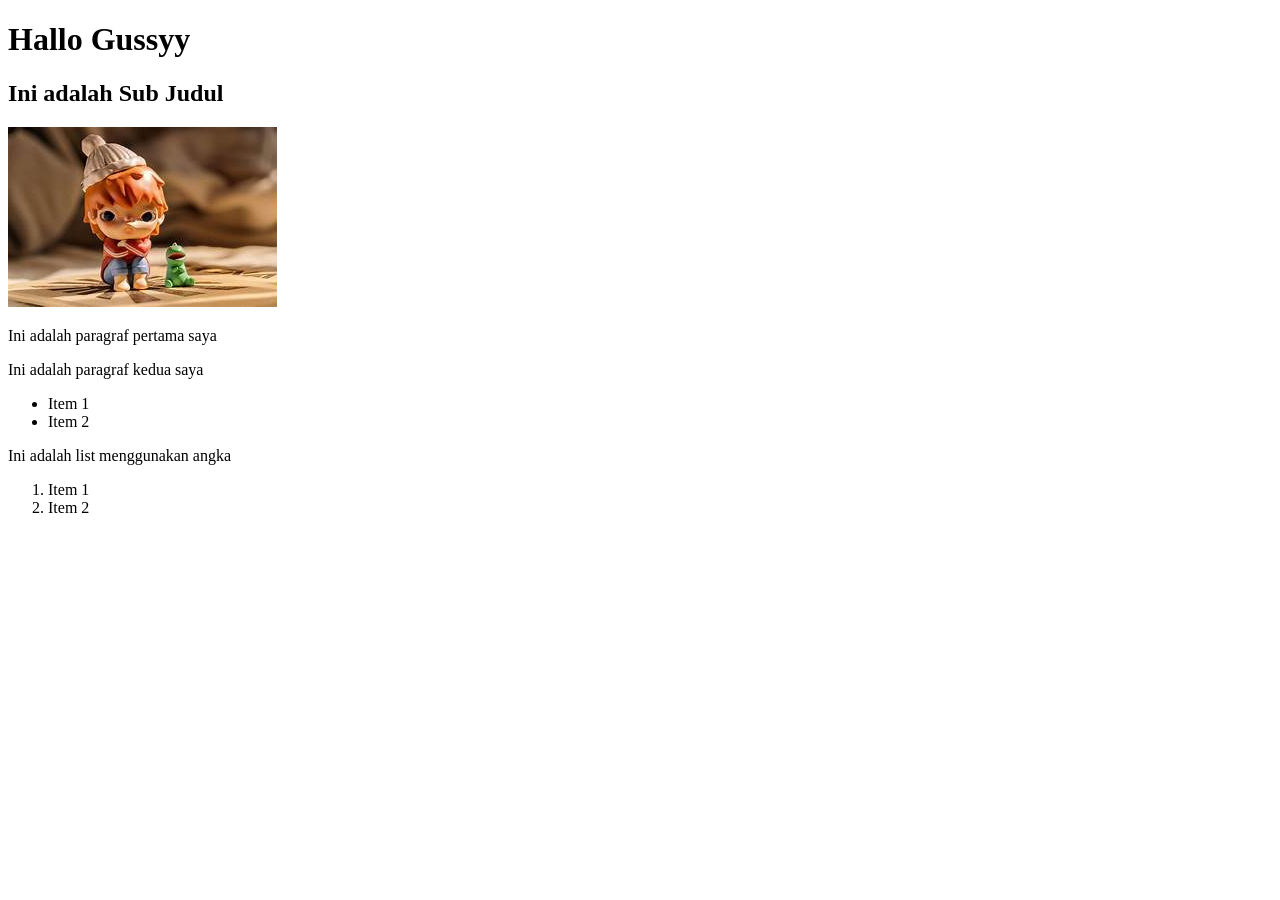
==== index.html @ d98cb1a0 "first commit" ====
<!DOCTYPE html>
<html lang="en">
<head>
    <meta charset="UTF-8">
    <meta name="viewport" content="width=device-width, initial-scale=1.0">
    <title>Praktikum Pertemuan 2</title>
</head>
<body>
    <h1>Hallo Gussyy</h1>
    <h2>Ini adalah Sub Judul</h2>
    
    <img src="/OIP.jpg" alt="error mas">

    <p>Ini adalah paragraf pertama saya</p>
    <p>Ini adalah paragraf kedua saya</p>

    <ul>
        <li>Item 1</li>
        <li>Item 2</li>
    </ul>

    <p>Ini adalah list menggunakan angka</p>
    <ol>
        <li>Item 1</li>
        <li>Item 2</li>
    </ol>
</body>
</html>
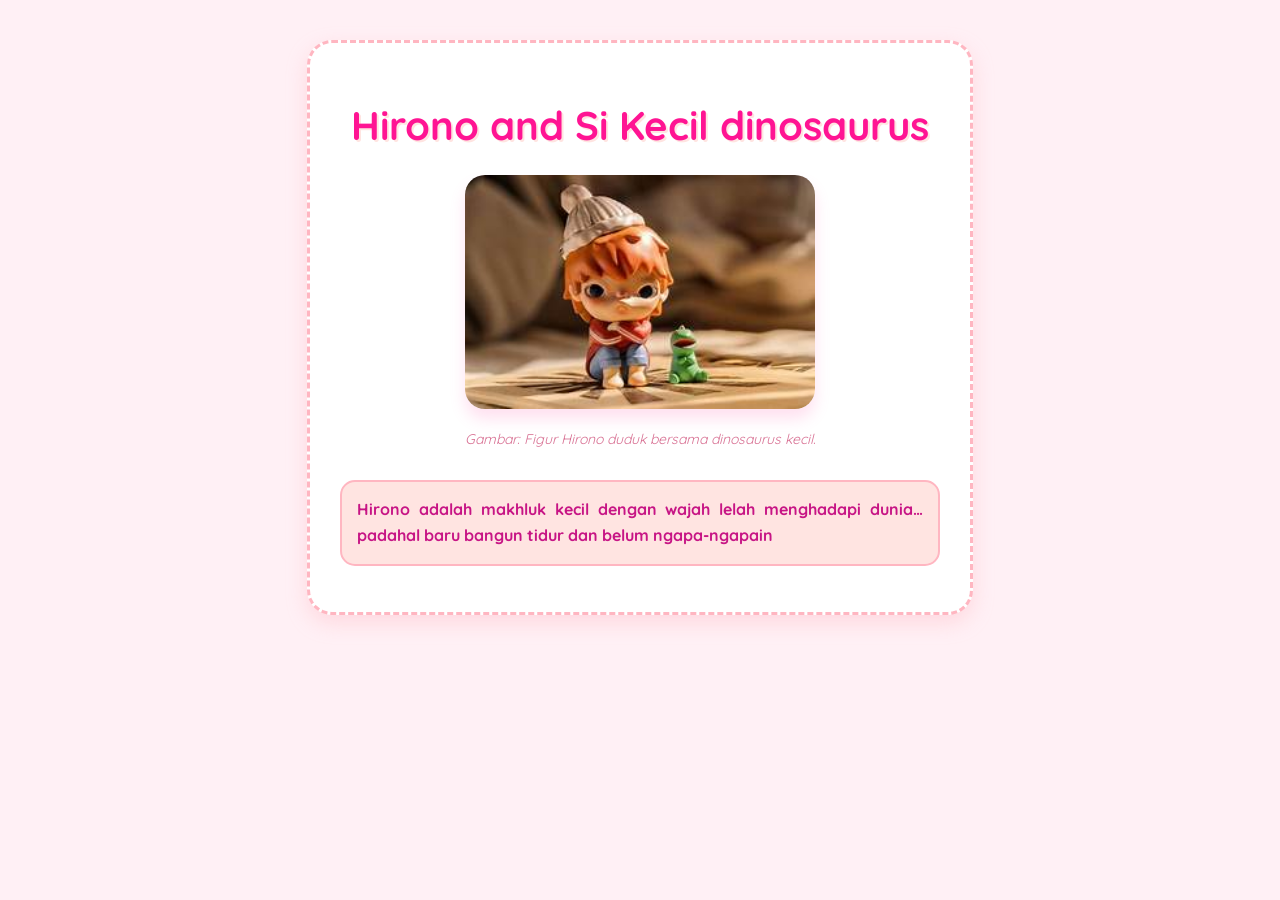
==== commit 8a3e5ec7: "Revise index.html with new title and content Updated the HTML structure and content, including title" ====
--- a/index.html
+++ b/index.html
@@ -1,28 +1,54 @@
 <!DOCTYPE html>
-<html lang="en">
+<html lang="id">
 <head>
     <meta charset="UTF-8">
     <meta name="viewport" content="width=device-width, initial-scale=1.0">
-    <title>Praktikum Pertemuan 2</title>
+    <title>Tugas PDW3 - Hirono</title>
+
+    <link href="https://fonts.googleapis.com/css2?family=Quicksand:wght@500;700&display=swap" rel="stylesheet">
+
+    <link rel="stylesheet" href="style.css">
+
+    <style>
+        body {
+            font-family: 'Quicksand', 'Comic Sans MS', sans-serif;
+            background-color: #fff0f5; 
+            text-align: center;
+            margin: 0;
+            padding: 40px;
+        }
+
+        .container {
+            background-color: #ffffff;
+            max-width: 600px;
+            margin: 0 auto;
+            padding: 30px;
+            border-radius: 25px; 
+            border: 3px dashed #ffb6c1; 
+            box-shadow: 0 8px 20px rgba(255, 182, 193, 0.4); 
+        }
+
+        .deskripsi-gambar {
+            font-style: italic;
+            font-size: 14px;
+            color: #d87093; 
+            margin-top: 15px;
+            margin-bottom: 30px;
+        }
+    </style>
 </head>
 <body>
-    <h1>Hallo Gussyy</h1>
-    <h2>Ini adalah Sub Judul</h2>
-    
-    <img src="/OIP.jpg" alt="error mas">
 
-    <p>Ini adalah paragraf pertama saya</p>
-    <p>Ini adalah paragraf kedua saya</p>
+    <div class="container">
+        <h1>Hirono and Si Kecil dinosaurus</h1>
+        
+        <img src="OIP.jpg" alt="Foto Hirono" width="350">
+        
+        <p class="deskripsi-gambar">Gambar: Figur Hirono duduk bersama dinosaurus kecil.</p>
 
-    <ul>
-        <li>Item 1</li>
-        <li>Item 2</li>
-    </ul>
-
-    <p>Ini adalah list menggunakan angka</p>
-    <ol>
-        <li>Item 1</li>
-        <li>Item 2</li>
-    </ol>
+        <p style="text-align: justify; font-weight: bold; color: #c71585; padding: 15px; background-color: #ffe4e1; border-radius: 15px; border: 2px solid #ffb6c1;">
+          Hirono adalah makhluk kecil dengan wajah lelah menghadapi dunia… 
+          padahal baru bangun tidur dan belum ngapa-ngapain
+    </div>
 </body>
-</html>+</html>
--- a/style.css
+++ b/style.css
@@ -0,0 +1,25 @@
+h1 {
+    font-size: 40px;
+    color: #ff1493; 
+    margin-bottom: 5px;
+    text-shadow: 2px 2px 0px #ffe4e1; 
+}
+
+img {
+    margin-top: 20px;
+    box-shadow: 0 10px 15px rgba(255, 105, 180, 0.2); 
+    border-radius: 20px; 
+}
+
+p {
+    color: #555555; 
+    line-height: 1.6;
+}
+
+h2 {
+    color: #ff1493;
+    text-align: left;
+    margin-top: 30px;
+    border-bottom: 3px dotted #ff69b4; 
+    display: inline-block;
+}
